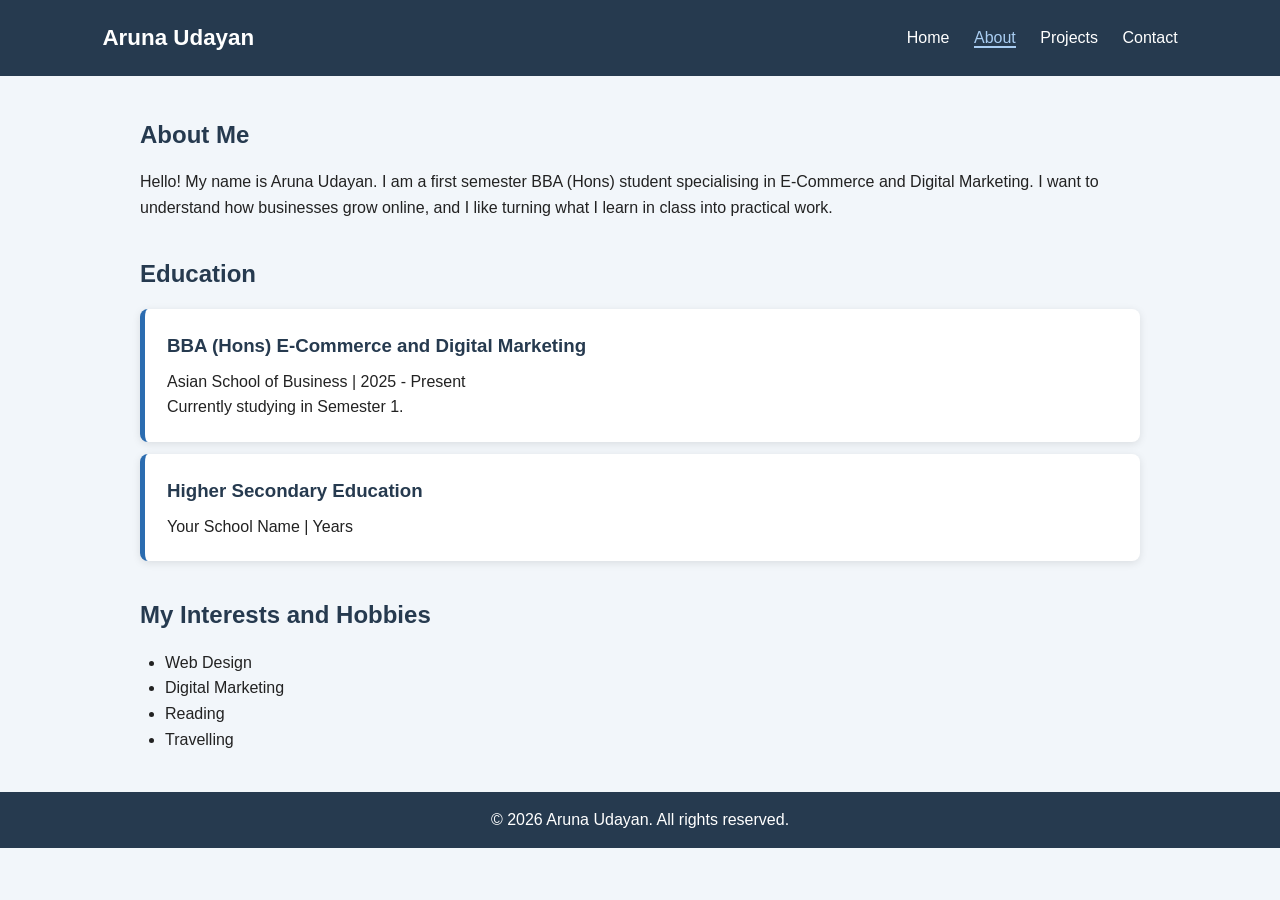
==== about.html @ c2d60578 "Add files via upload" ====
<!DOCTYPE html>
<html lang="en">
<head>
    <meta charset="UTF-8">
    <meta name="viewport" content="width=device-width, initial-scale=1.0">
    <title>Aruna Udayan | About</title>
    <link rel="stylesheet" href="style.css">
</head>
<body>
    <header>
        <a class="logo" href="index.html">Aruna Udayan</a>
        <nav>
            <a href="index.html">Home</a>
            <a href="about.html" class="active">About</a>
            <a href="projects.html">Projects</a>
            <a href="contact.html">Contact</a>
        </nav>
    </header>

    <main class="container">
        <section>
            <h1>About Me</h1>
            <p>Hello! My name is Aruna Udayan. I am a first semester BBA (Hons) student specialising in E-Commerce and Digital Marketing. I want to understand how businesses grow online, and I like turning what I learn in class into practical work.</p>
        </section>

        <section>
            <h2>Education</h2>
            <div class="card">
                <h3>BBA (Hons) E-Commerce and Digital Marketing</h3>
                <p>Asian School of Business | 2025 - Present</p>
                <p>Currently studying in Semester 1.</p>
            </div>
            <div class="card">
                <h3>Higher Secondary Education</h3>
                <p>Your School Name | Years</p>
            </div>
        </section>

        <section>
            <h2>My Interests and Hobbies</h2>
            <ul>
                <li>Web Design</li>
                <li>Digital Marketing</li>
                <li>Reading</li>
                <li>Travelling</li>
            </ul>
        </section>
    </main>

    <footer>
        <p>&copy; 2026 Aruna Udayan. All rights reserved.</p>
    </footer>
</body>
</html>
---- style.css ----
/* ---------- General styles ---------- */
* {
    margin: 0;
    padding: 0;
    box-sizing: border-box;
}

:root {
    --dark: #263a4f;
    --accent: #2b6cb0;
    --light: #f2f6fa;
    --text: #222;
    --white: #fff;
}

body {
    font-family: Arial, sans-serif;
    background-color: var(--light);
    color: var(--text);
    line-height: 1.6;
}

/* ---------- Header and navigation ---------- */
header {
    background-color: var(--dark);
    padding: 20px 8%;
    display: flex;
    justify-content: space-between;
    align-items: center;
    flex-wrap: wrap;
    gap: 15px;
}

.logo {
    color: var(--white);
    font-size: 1.4rem;
    font-weight: bold;
    text-decoration: none;
}

nav a {
    color: var(--white);
    text-decoration: none;
    margin-left: 20px;
}

nav a:hover,
nav a.active {
    color: #a9cdf2;
    border-bottom: 2px solid #a9cdf2;
}

/* ---------- Home page ---------- */
.hero {
    display: flex;
    justify-content: space-around;
    align-items: center;
    flex-wrap: wrap;
    gap: 40px;
    padding: 60px 8%;
}

.hero-text {
    max-width: 550px;
}

.small-title {
    color: var(--accent);
    font-weight: bold;
}

.hero-text h1 {
    font-size: 2.6rem;
    color: var(--dark);
    margin: 10px 0;
}

.hero-text h2 {
    font-size: 1.2rem;
    margin-bottom: 15px;
}

.profile-photo {
    width: 230px;
    height: 230px;
    border-radius: 50%;
    object-fit: cover;
    border: 6px solid var(--accent);
}

/* ---------- Buttons ---------- */
.btn {
    display: inline-block;
    background-color: var(--accent);
    color: var(--white);
    padding: 12px 25px;
    margin-top: 20px;
    text-decoration: none;
    border-radius: 5px;
}

.btn:hover {
    background-color: var(--dark);
    color: var(--white);
}

/* ---------- Main content ---------- */
.container {
    width: 85%;
    max-width: 1000px;
    margin: 40px auto;
}

.container section {
    margin-bottom: 35px;
}

.container h1,
.container h2 {
    color: var(--dark);
    margin-bottom: 15px;
}

.card {
    background-color: var(--white);
    padding: 22px;
    margin: 12px 0;
    border-radius: 8px;
    border-left: 5px solid var(--accent);
    box-shadow: 0 2px 8px rgba(0, 0, 0, 0.1);
}

.card h3 {
    color: var(--dark);
    margin-bottom: 8px;
}

ul {
    margin-left: 25px;
}

/* ---------- Skills and projects ---------- */
.skills {
    display: flex;
    flex-wrap: wrap;
    gap: 12px;
    margin-bottom: 15px;
}

.skills span {
    background-color: var(--dark);
    color: var(--white);
    padding: 8px 18px;
    border-radius: 20px;
}

.project-container {
    display: grid;
    grid-template-columns: repeat(2, 1fr);
    gap: 15px;
}

/* ---------- Contact page ---------- */
.contact-form {
    max-width: 550px;
    display: flex;
    flex-direction: column;
    gap: 10px;
    margin-top: 15px;
}

.contact-form input,
.contact-form textarea {
    width: 100%;
    padding: 10px;
    border: 1px solid #aaa;
    border-radius: 5px;
    font-size: 1rem;
    font-family: Arial, sans-serif;
}

.contact-form button {
    background-color: var(--accent);
    color: var(--white);
    padding: 12px;
    border: none;
    border-radius: 5px;
    cursor: pointer;
    font-size: 1rem;
}

.contact-form button:hover {
    background-color: var(--dark);
    color: var(--white);
}

.social-links {
    display: flex;
    gap: 20px;
    flex-wrap: wrap;
}

.social-links a,
.container a {
    color: var(--dark);
    font-weight: bold;
}

/* ---------- Footer ---------- */
footer {
    background-color: var(--dark);
    color: var(--white);
    text-align: center;
    padding: 15px;
    margin-top: 30px;
}

/* ---------- Responsive design ---------- */
@media screen and (max-width: 768px) {
    header {
        flex-direction: column;
    }

    nav a {
        display: inline-block;
        margin: 5px 8px;
    }

    .hero {
        flex-direction: column-reverse;
        text-align: center;
    }

    .project-container {
        grid-template-columns: 1fr;
    }

    .container {
        width: 90%;
    }
}
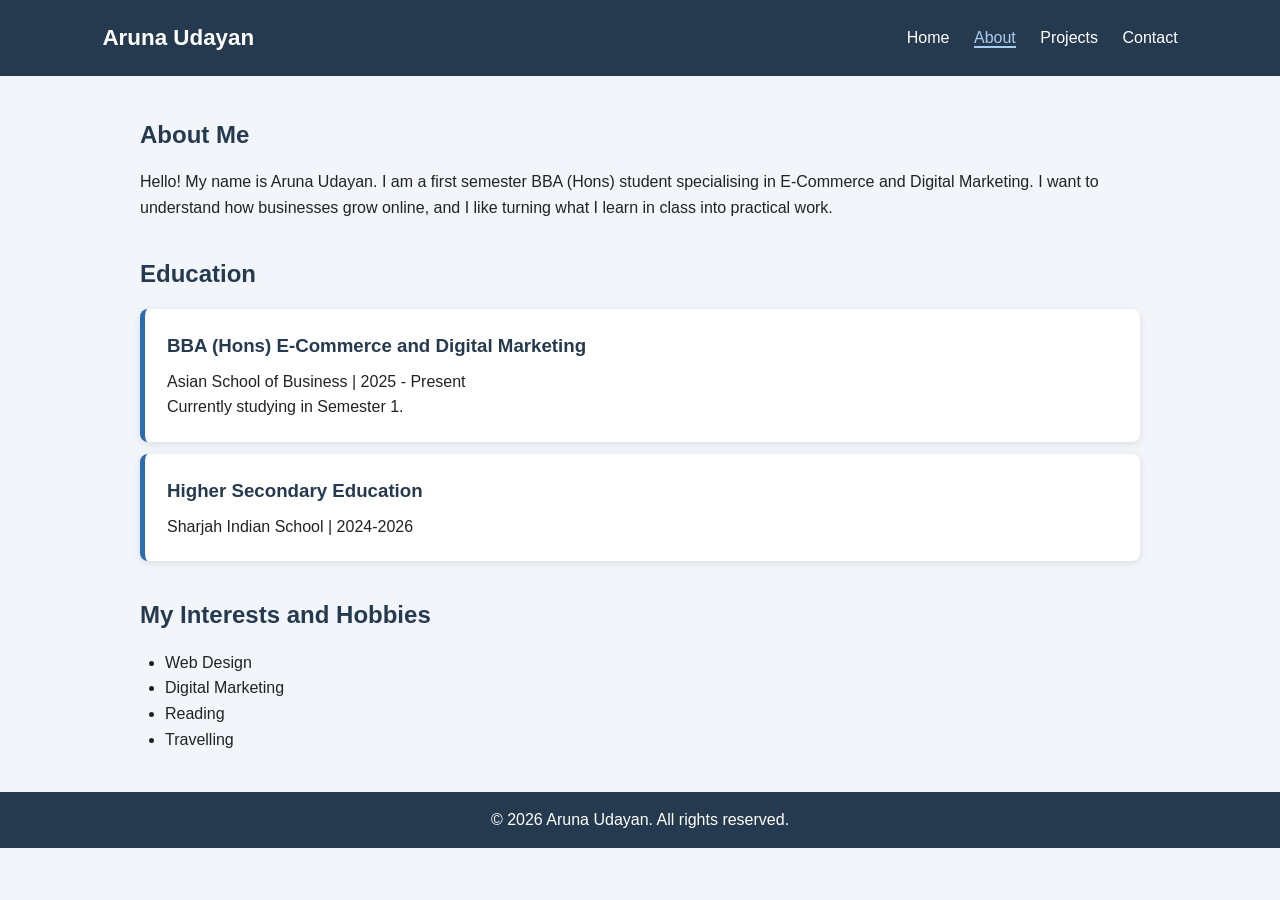
==== commit cc8d6c8d: "Update school name and years in about.html" ====
--- a/about.html
+++ b/about.html
@@ -32,7 +32,7 @@
             </div>
             <div class="card">
                 <h3>Higher Secondary Education</h3>
-                <p>Your School Name | Years</p>
+                <p> Sharjah Indian School | 2024-2026 </p>
             </div>
         </section>
 
@@ -51,4 +51,4 @@
         <p>&copy; 2026 Aruna Udayan. All rights reserved.</p>
     </footer>
 </body>
-</html>+</html>
